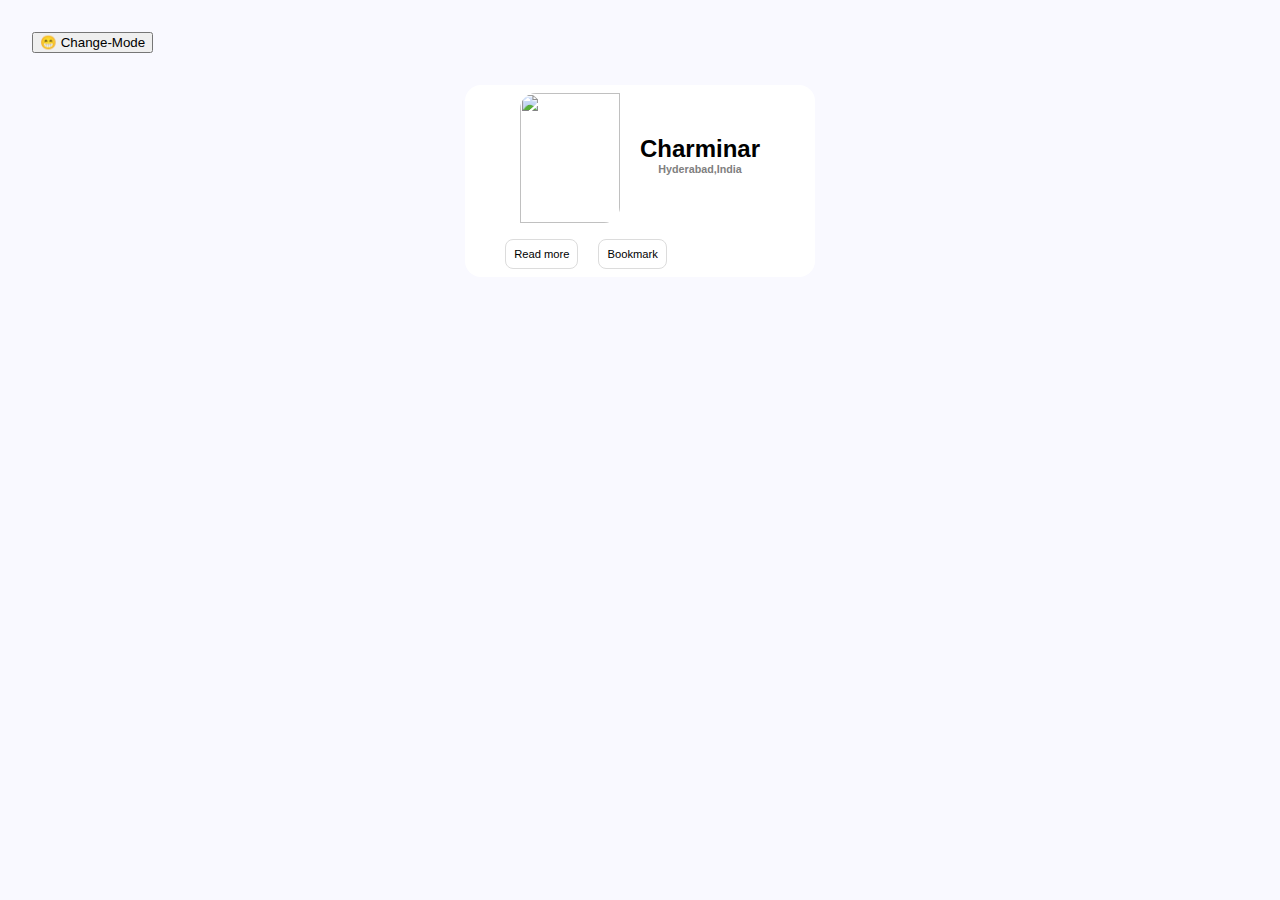
==== neoG week2 assignments/Assignment 1/index.html @ 54c7fcd0 "Update index.html" ====
<!-- Create a card component with different styles. Create multiple styles only using css. Do not change the template. (hint: use the power of flex-box to change layout)
UX reference:(https://material-components.github.io/material-components-web-catalog/#/component/card?type=uiControl) -->

<!DOCTYPE html>
<html>

<head>
    <meta charset="utf-8">
    <meta name="viewport" content="width=device-width">
    <title>replit</title>
    <link href="style.css" rel="stylesheet" type="text/css" />
</head>

<body>
    <button class="change-mode">😁 Change-Mode</button>
    <div class="hero-container">
        <div class="container1">
            <img class="hero-img" src="https://i.pinimg.com/originals/ef/5d/67/ef5d676c49fa7b9edd569b039e8bd3d4.jpg" load "/>
      <div>
        <h2 class="hero-heading ">Charminar</h2>
        <h6>Hyderabad,India</h6>
      </div>
    </div>
    <div class="container2 "> 
      <button class="btn ">Read more</button>
      <button class="btn ">Bookmark</button>
      <i class="far fa-heart "></i>
      <i class="fas fa-share "></i>
      <i class="fas fa-ellipsis-v "></i>
    </div>
  </div>
  <script src="https://kit.fontawesome.com/bbba0f11e7.js " crossorigin="anonymous "></script>
    <script src="script.js "></script>
  </body>
</html>
---- neoG week2 assignments/Assignment 1/style.css ----
body {
    margin: 0px;
    padding: 0px;
    background-color: rgb(249, 249, 255);
}

.change-mode {
    cursor: pointer;
    margin: 2rem;
}

.hero-container {
    max-width: 350px;
    margin: auto;
    background-color: white;
    border-radius: 1rem;
}

.container1,
.container2 {
    display: flex;
    gap: 20px;
    align-items: center;
    justify-content: center;
    padding: 0.5rem;
}

.hero-img {
    width: 100px;
    height: 130px;
    border-top-left-radius: 1rem;
    border-bottom-right-radius: 1rem;
}

.hero-heading {
    margin-bottom: 0px;
    padding-bottom: 0px;
    font-family: 'Segoe UI', Tahoma, Geneva, Verdana, sans-serif;
}

h6 {
    padding-top: 0px;
    margin-top: 0px;
    text-align: center;
    color: grey;
    font-family: 'Segoe UI', Tahoma, Geneva, Verdana, sans-serif;
}

.btn {
    border-radius: 0.5rem;
    border: 1px solid gainsboro;
    padding: 0.5rem;
    background-color: white;
    color: black;
    cursor: pointer;
    font-family: 'Segoe UI', Tahoma, Geneva, Verdana, sans-serif;
    font-size: 0.7rem;
}

.btn:hover {
    background-color: gainsboro;
}

i {
    padding: 0.5rem;
    border-radius: 0.2rem;
    cursor: pointer;
}

i:hover {
    background-color: gainsboro;
}
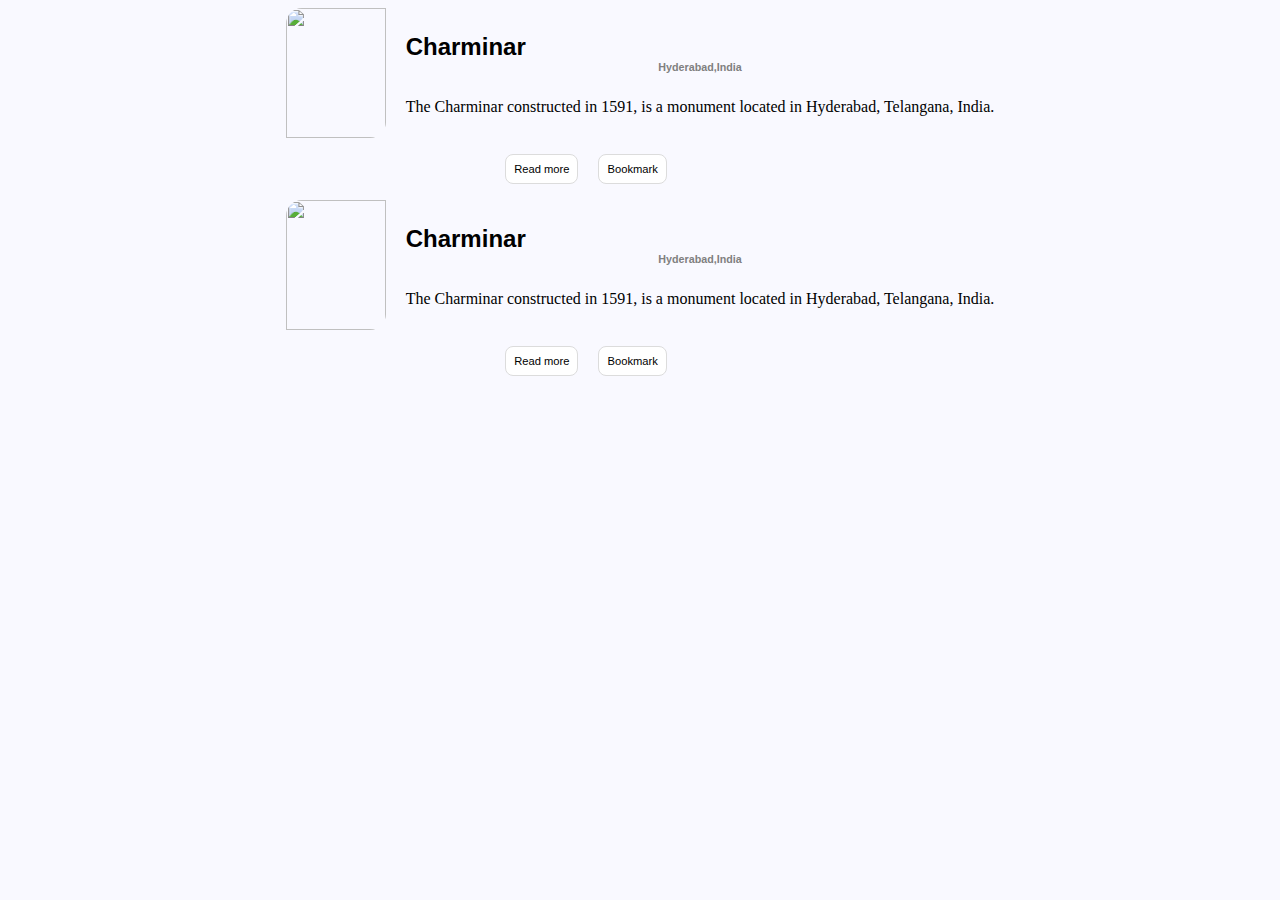
==== commit 7b937c10: "Update index.html" ====
--- a/neoG week2 assignments/Assignment 1/index.html
+++ b/neoG week2 assignments/Assignment 1/index.html
@@ -12,24 +12,43 @@
 </head>
 
 <body>
-    <button class="change-mode">😁 Change-Mode</button>
-    <div class="hero-container">
+    <div class="hero-container1">
         <div class="container1">
-            <img class="hero-img" src="https://i.pinimg.com/originals/ef/5d/67/ef5d676c49fa7b9edd569b039e8bd3d4.jpg" load "/>
-      <div>
-        <h2 class="hero-heading ">Charminar</h2>
-        <h6>Hyderabad,India</h6>
-      </div>
+            <img class="hero-img" src="https://i.pinimg.com/originals/ef/5d/67/ef5d676c49fa7b9edd569b039e8bd3d4.jpg" />
+            <div class="content ">
+                <h2 class="hero-heading ">Charminar</h2>
+                <h6>Hyderabad,India</h6>
+                <p class="desc ">The Charminar constructed in 1591, is a monument located in Hyderabad, Telangana, India. </p>
+            </div>
+        </div>
+        <div class="container2 ">
+            <button class="btn ">Read more</button>
+            <button class="btn ">Bookmark</button>
+            <i class="far fa-heart "></i>
+            <i class="fas fa-share "></i>
+            <i class="fas fa-ellipsis-v "></i>
+        </div>
     </div>
-    <div class="container2 "> 
-      <button class="btn ">Read more</button>
-      <button class="btn ">Bookmark</button>
-      <i class="far fa-heart "></i>
-      <i class="fas fa-share "></i>
-      <i class="fas fa-ellipsis-v "></i>
+
+    <div class="hero-container2 ">
+        <div class="container1 ">
+            <img class="hero-img " src="https://i.pinimg.com/originals/ef/5d/67/ef5d676c49fa7b9edd569b039e8bd3d4.jpg " />
+            <div class="content ">
+                <h2 class="hero-heading ">Charminar</h2>
+                <h6>Hyderabad,India</h6>
+                <p class="desc ">The Charminar constructed in 1591, is a monument located in Hyderabad, Telangana, India. </p>
+            </div>
+        </div>
+        <div class="container2 ">
+            <button class="btn ">Read more</button>
+            <button class="btn ">Bookmark</button>
+            <i class="far fa-heart "></i>
+            <i class="fas fa-share "></i>
+            <i class="fas fa-ellipsis-v "></i>
+        </div>
     </div>
-  </div>
-  <script src="https://kit.fontawesome.com/bbba0f11e7.js " crossorigin="anonymous "></script>
+    <script src="https://kit.fontawesome.com/bbba0f11e7.js " crossorigin="anonymous "></script>
     <script src="script.js "></script>
-  </body>
+</body>
+
 </html>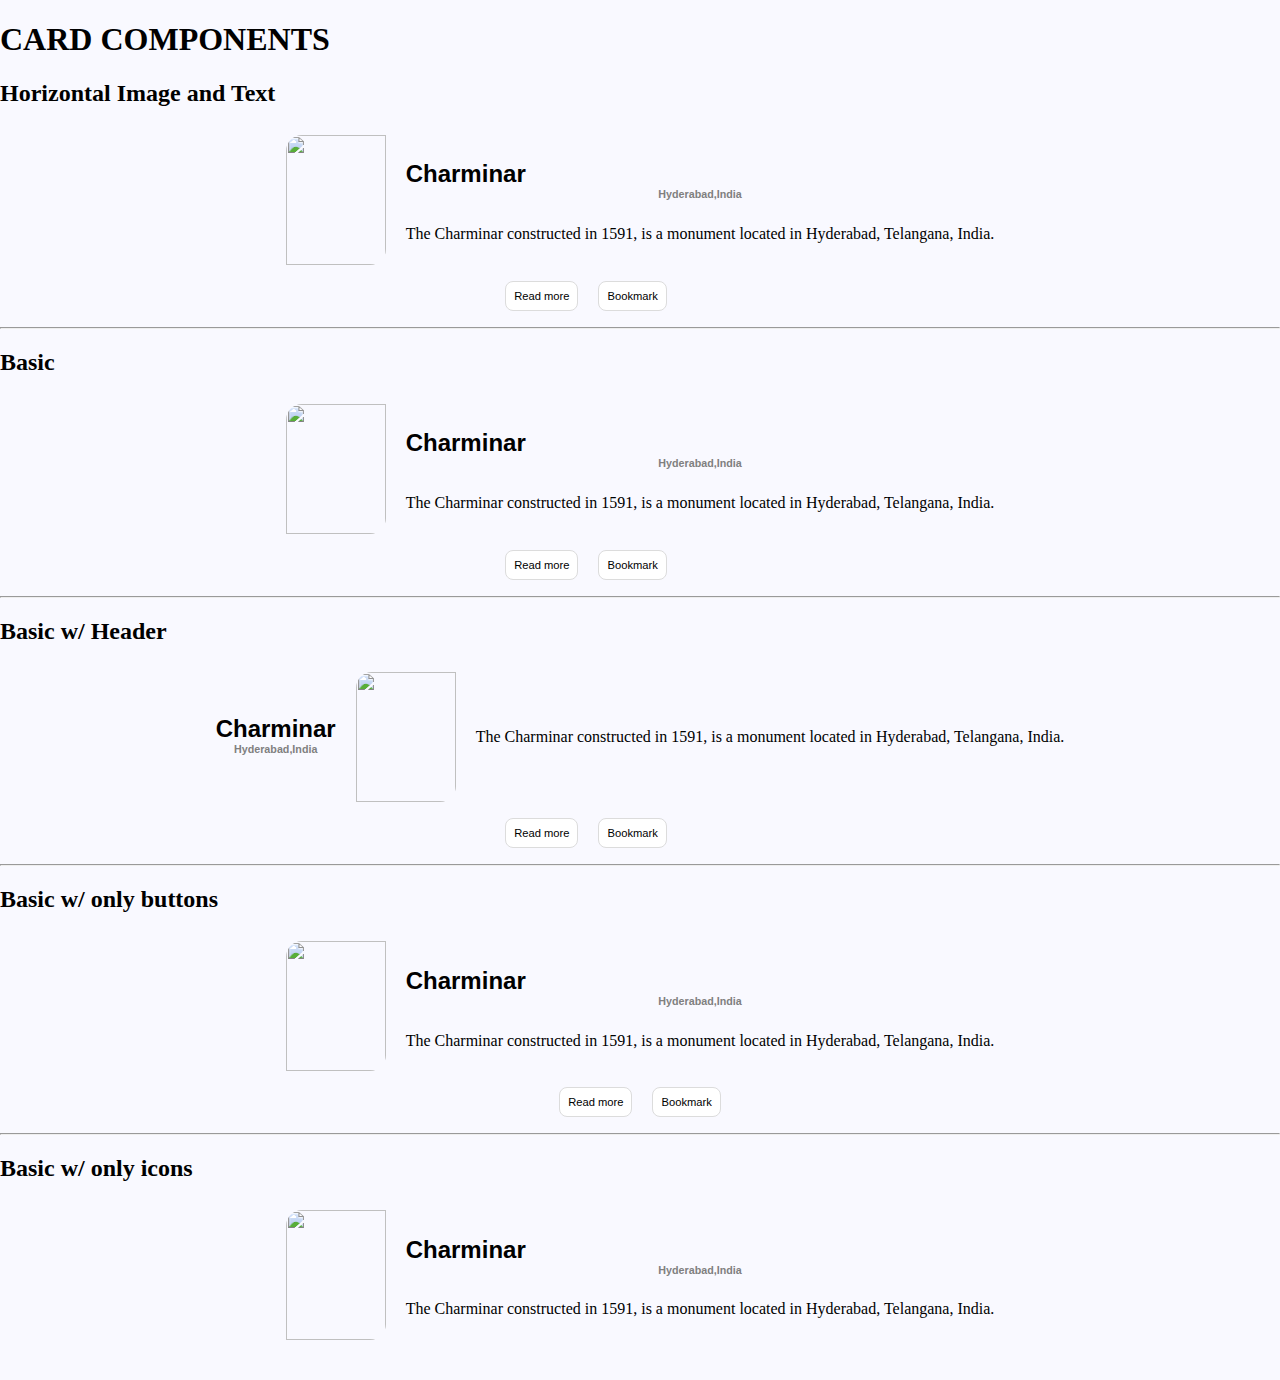
==== commit 5dce2971: "Update index.html" ====
--- a/neoG week2 assignments/Assignment 1/index.html
+++ b/neoG week2 assignments/Assignment 1/index.html
@@ -7,11 +7,13 @@
 <head>
     <meta charset="utf-8">
     <meta name="viewport" content="width=device-width">
-    <title>replit</title>
+    <title>Card Components</title>
     <link href="style.css" rel="stylesheet" type="text/css" />
 </head>
 
 <body>
+    <h1 class="heading">CARD COMPONENTS</h1>
+    <h2 class="heading">Horizontal Image and Text</h2>
     <div class="hero-container1">
         <div class="container1">
             <img class="hero-img" src="https://i.pinimg.com/originals/ef/5d/67/ef5d676c49fa7b9edd569b039e8bd3d4.jpg" />
@@ -30,6 +32,9 @@
         </div>
     </div>
 
+    <hr>
+
+    <h2 class="heading">Basic</h2>
     <div class="hero-container2 ">
         <div class="container1 ">
             <img class="hero-img " src="https://i.pinimg.com/originals/ef/5d/67/ef5d676c49fa7b9edd569b039e8bd3d4.jpg " />
@@ -47,6 +52,66 @@
             <i class="fas fa-ellipsis-v "></i>
         </div>
     </div>
+
+    <hr>
+
+    <h2 class="heading">Basic w/ Header</h2>
+    <div class="hero-container2 ">
+        <div class="container1 ">
+            <div>
+                <h2 class="hero-heading ">Charminar</h2>
+                <h6>Hyderabad,India</h6>
+            </div>
+            <img class="hero-img " src="https://i.pinimg.com/originals/ef/5d/67/ef5d676c49fa7b9edd569b039e8bd3d4.jpg " />
+            <div class="content ">
+                <p class="desc ">The Charminar constructed in 1591, is a monument located in Hyderabad, Telangana, India. </p>
+            </div>
+        </div>
+        <div class="container2 ">
+            <button class="btn ">Read more</button>
+            <button class="btn ">Bookmark</button>
+            <i class="far fa-heart "></i>
+            <i class="fas fa-share "></i>
+            <i class="fas fa-ellipsis-v "></i>
+        </div>
+    </div>
+
+    <hr>
+    <h2 class="heading">Basic w/ only buttons</h2>
+    <div class="hero-container3 ">
+        <div class="container1 ">
+            <img class="hero-img " src="https://i.pinimg.com/originals/ef/5d/67/ef5d676c49fa7b9edd569b039e8bd3d4.jpg " />
+            <div class="content ">
+                <h2 class="hero-heading ">Charminar</h2>
+                <h6>Hyderabad,India</h6>
+                <p class="desc ">The Charminar constructed in 1591, is a monument located in Hyderabad, Telangana, India. </p>
+            </div>
+        </div>
+        <div class="container2 ">
+            <button class="btn ">Read more</button>
+            <button class="btn ">Bookmark</button>
+        </div>
+    </div>
+
+    <hr>
+    <h2 class="heading">Basic w/ only icons</h2>
+    <div class="hero-container4 ">
+        <div class="container1 ">
+            <img class="hero-img " src="https://i.pinimg.com/originals/ef/5d/67/ef5d676c49fa7b9edd569b039e8bd3d4.jpg " />
+            <div class="content ">
+                <h2 class="hero-heading ">Charminar</h2>
+                <h6>Hyderabad,India</h6>
+                <p class="desc ">The Charminar constructed in 1591, is a monument located in Hyderabad, Telangana, India. </p>
+            </div>
+        </div>
+        <div class="container2 ">
+            <i class="far fa-heart "></i>
+            <i class="fas fa-share "></i>
+            <i class="fas fa-ellipsis-v "></i>
+        </div>
+    </div>
+
+
     <script src="https://kit.fontawesome.com/bbba0f11e7.js " crossorigin="anonymous "></script>
     <script src="script.js "></script>
 </body>
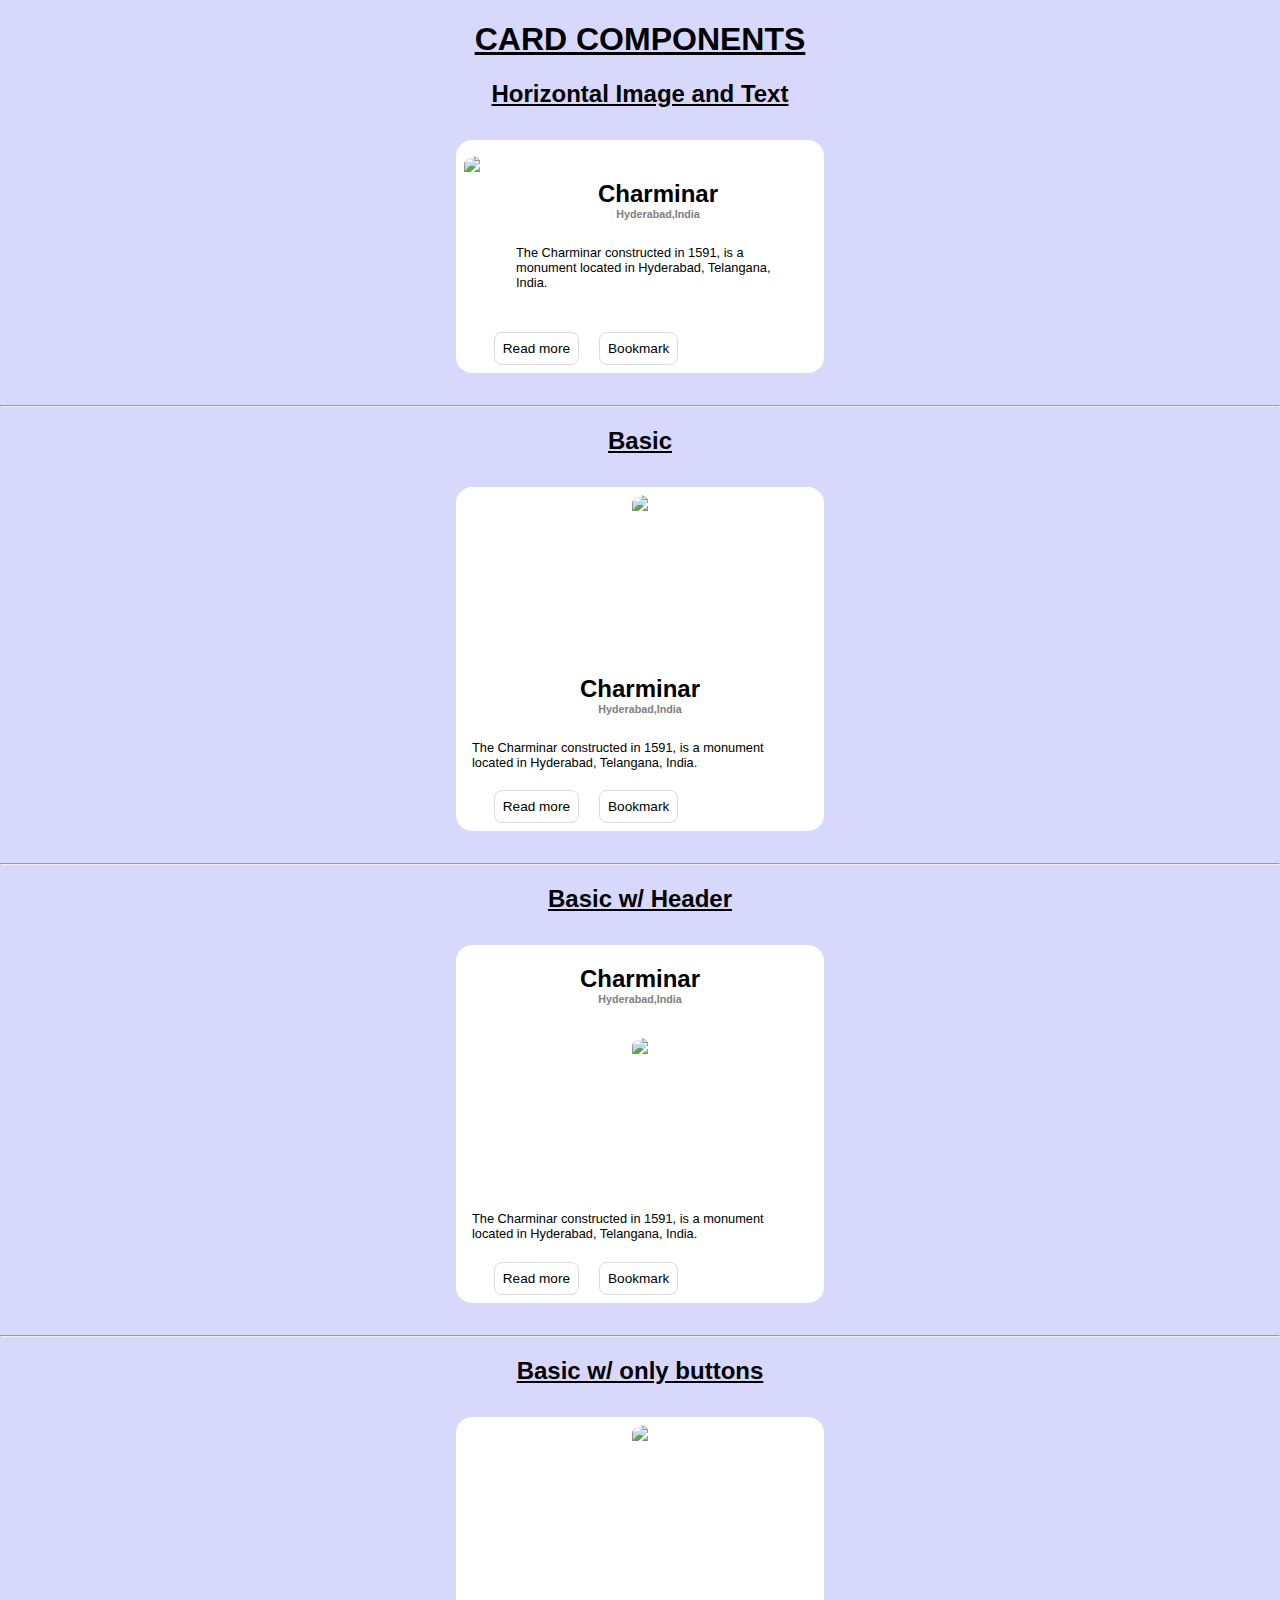
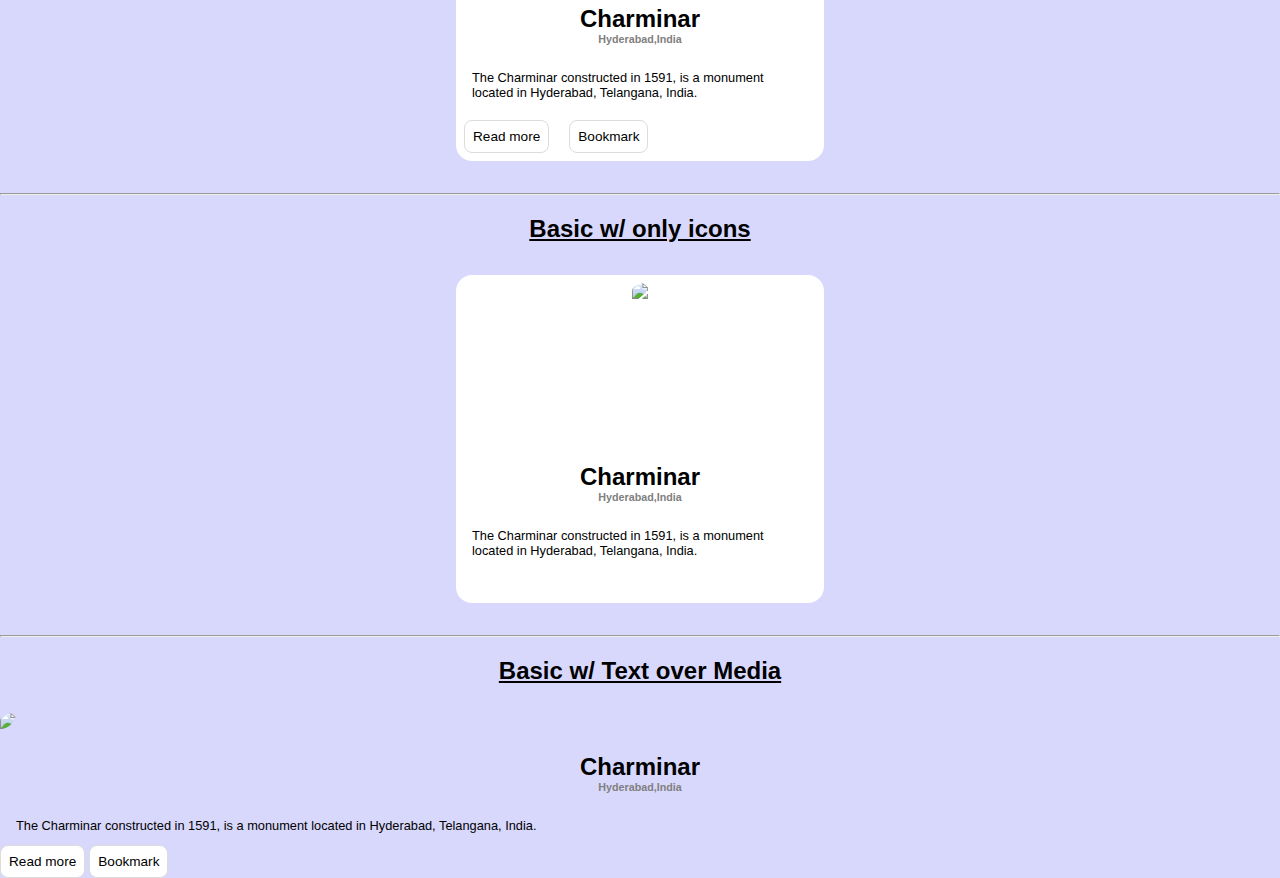
==== commit f5c6905d: "Update index.html" ====
--- a/neoG week2 assignments/Assignment 1/index.html
+++ b/neoG week2 assignments/Assignment 1/index.html
@@ -77,6 +77,7 @@
     </div>
 
     <hr>
+
     <h2 class="heading">Basic w/ only buttons</h2>
     <div class="hero-container3 ">
         <div class="container1 ">
@@ -94,6 +95,7 @@
     </div>
 
     <hr>
+
     <h2 class="heading">Basic w/ only icons</h2>
     <div class="hero-container4 ">
         <div class="container1 ">
@@ -111,6 +113,27 @@
         </div>
     </div>
 
+    <hr>
+
+    <h2 class="heading">Basic w/ Text over Media</h2>
+    <div class="hero-container6 ">
+        <div class="container1 ">
+            <img class="hero-img " src="https://static.toiimg.com/photo/69144907/GettyImages-518256134.jpg?width=748&resize=4 " />
+            <div class="content ">
+                <h2 class="hero-heading ">Charminar</h2>
+                <h6>Hyderabad,India</h6>
+                <p class="desc ">The Charminar constructed in 1591, is a monument located in Hyderabad, Telangana, India. </p>
+            </div>
+        </div>
+        <div class="container2 ">
+            <button class="btn ">Read more</button>
+            <button class="btn ">Bookmark</button>
+            <i class="far fa-heart "></i>
+            <i class="fas fa-share "></i>
+            <i class="fas fa-ellipsis-v "></i>
+        </div>
+    </div>
+
 
     <script src="https://kit.fontawesome.com/bbba0f11e7.js " crossorigin="anonymous "></script>
     <script src="script.js "></script>
--- a/neoG week2 assignments/Assignment 1/style.css
+++ b/neoG week2 assignments/Assignment 1/style.css
@@ -1,7 +1,7 @@
 body {
     margin: 0px;
     padding: 0px;
-    background-color: rgb(249, 249, 255);
+    background-color: rgb(216, 216, 252);
 }
 
 .change-mode {
@@ -9,27 +9,39 @@
     margin: 2rem;
 }
 
-.hero-container {
-    max-width: 350px;
+.hero-container1,
+.hero-container2,
+.hero-container3,
+.hero-container4 {
+    max-width: 23rem;
     margin: auto;
     background-color: white;
     border-radius: 1rem;
+    margin-bottom: 2rem;
+    margin-top: 2rem;
 }
 
-.container1,
-.container2 {
+.container1:hover {
+    background-color: rgb(247, 242, 242);
+}
+
+.hero-container1 .container1,
+.hero-container1 .container2,
+.hero-container2 .container2 {
     display: flex;
     gap: 20px;
     align-items: center;
     justify-content: center;
     padding: 0.5rem;
+    border-radius: 1rem;
 }
 
 .hero-img {
-    width: 100px;
-    height: 130px;
+    width: 5 rem;
+    height: 10rem;
     border-top-left-radius: 1rem;
     border-bottom-right-radius: 1rem;
+    padding-top: 0.5rem;
 }
 
 .hero-heading {
@@ -54,7 +66,7 @@
     color: black;
     cursor: pointer;
     font-family: 'Segoe UI', Tahoma, Geneva, Verdana, sans-serif;
-    font-size: 0.7rem;
+    font-size: 0.85rem;
 }
 
 .btn:hover {
@@ -69,4 +81,51 @@
 
 i:hover {
     background-color: gainsboro;
+}
+
+.hero-container2 {
+    display: flex;
+    flex-direction: column;
+}
+
+.hero-container2 .container1,
+.hero-container3 .container1,
+.hero-container4 .container1 {
+    display: flex;
+    flex-direction: column;
+    align-items: center;
+    justify-content: center;
+    border-radius: 1rem;
+}
+
+.hero-heading {
+    text-align: center;
+}
+
+.desc {
+    padding: 0rem 1rem;
+    font-family: 'Segoe UI', Tahoma, Geneva, Verdana, sans-serif;
+    font-size: 0.8rem;
+}
+
+.hero-container3 .container2 {
+    display: flex;
+    justify-content: flex-start;
+    gap: 20px;
+    align-items: center;
+    padding: 0.5rem;
+}
+
+.hero-container4 .container2 {
+    display: flex;
+    justify-content: flex-end;
+    gap: 20px;
+    align-items: center;
+    padding: 0.5rem;
+}
+
+.heading {
+    font-family: 'Segoe UI', Tahoma, Geneva, Verdana, sans-serif;
+    text-align: center;
+    text-decoration: underline;
 }